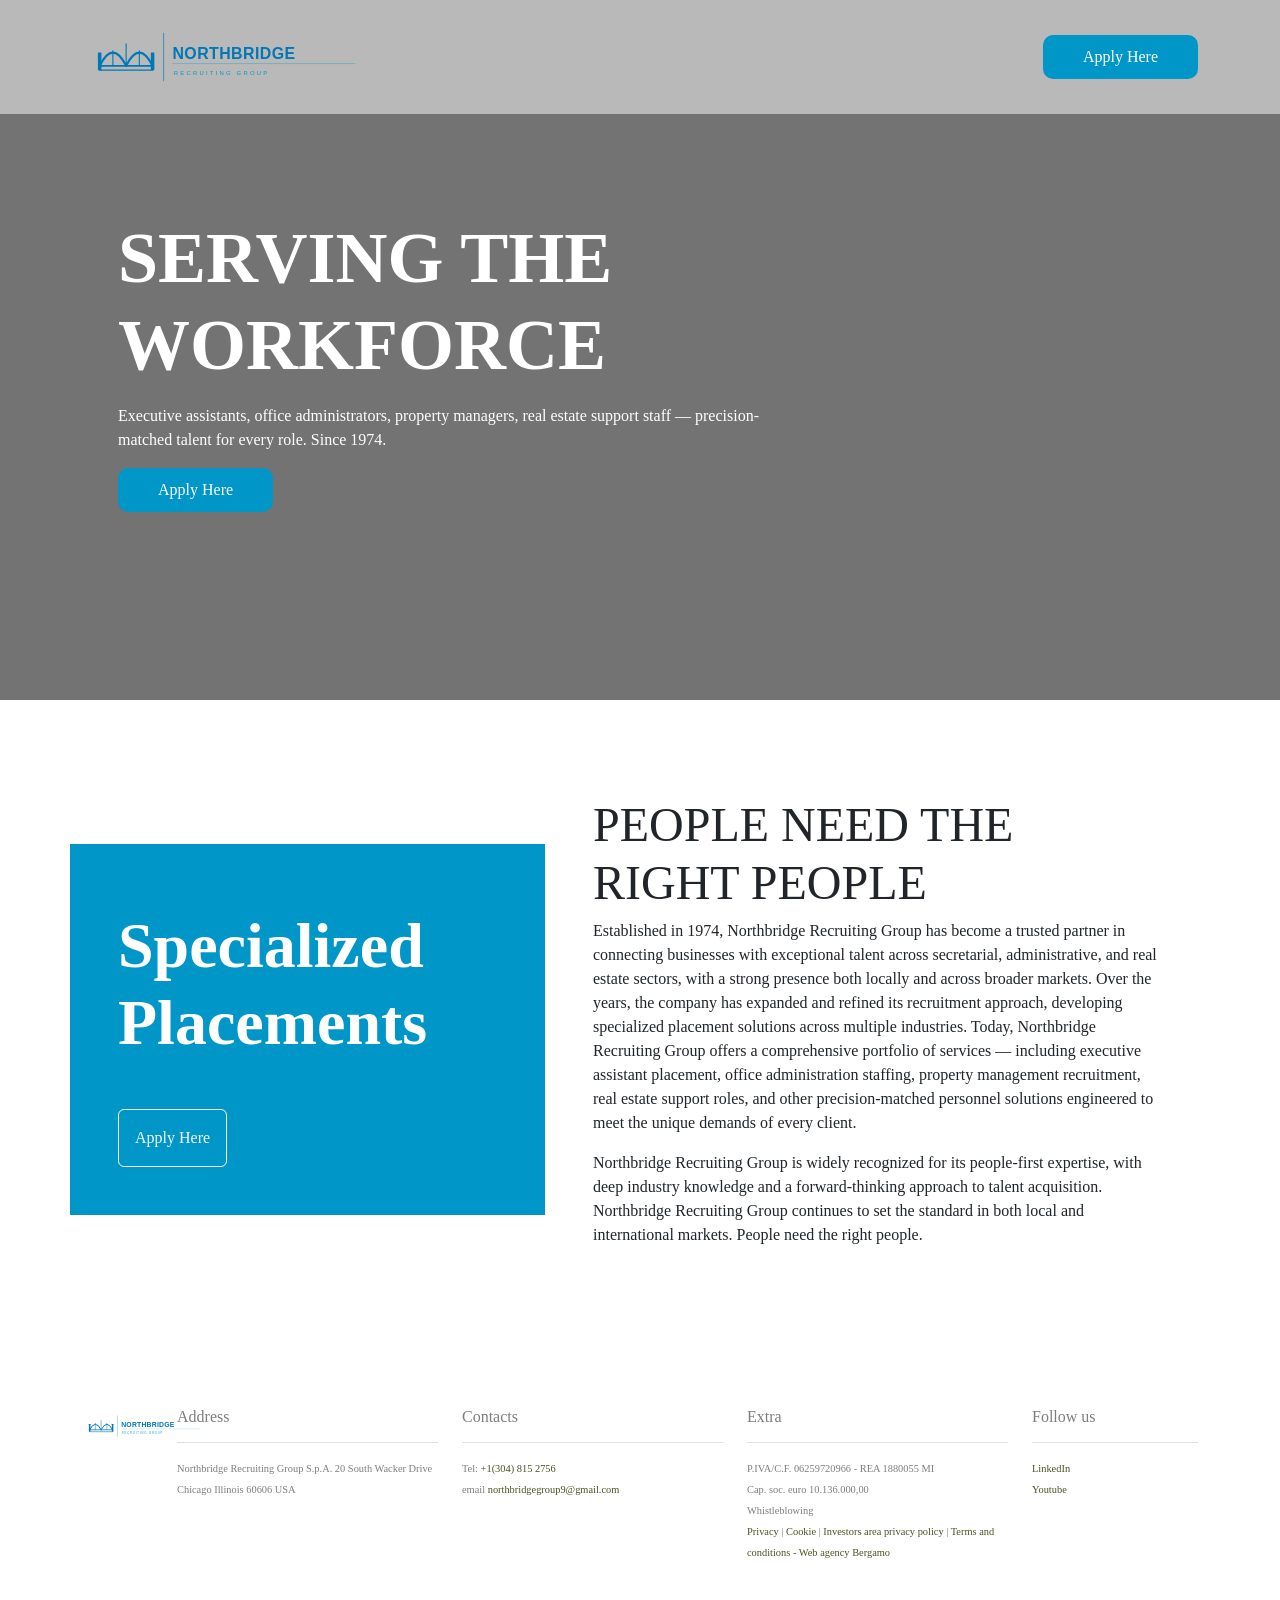
==== index.html @ 1a95f5c4 "first commit" ====
<!DOCTYPE html>
<html>

<head>
    <meta http-equiv="Content-Type" content="text/html; charset=UTF-8">
    <title>Northbridge Recruiting Group | Secretarial, Admin & Real Estate Staffing</title>
    <meta name="viewport" content="width=device-width, initial-scale=1">
    <meta hid="og-type" property="og:type" content="website">
    <meta hid="og-title" property="og:title" content="Northbridge Recruiting Group | Secretarial, Admin & Real Estate Staffing">
    <meta hid="og-desc" property="og:description" content="Northbridge Recruiting Group connects businesses with exceptional talent across secretarial, administrative, and real estate sectors.">
    <meta hid="t-type" name="twitter:creator" content="@XRPLLabs">
    <meta hid="t-type" name="twitter:card" content="summary_large_image">
    <link href="https://cdn.jsdelivr.net/npm/bootstrap@5.3.2/dist/css/bootstrap.min.css" rel="stylesheet" integrity="sha384-T3c6CoIi6uLrA9TneNEoa7RxnatzjcDSCmG1MXxSR1GAsXEV/Dwwykc2MPK8M2HN" crossorigin="anonymous">
    
    <link href="landing.css" rel="stylesheet" />
    <link rel="icon" href="img/northbridge_favicon.svg" sizes="32x32">
    <!-- Latest version (3.x) -->
    <script src="https://ajax.googleapis.com/ajax/libs/jquery/3.6.0/jquery.min.js"></script>


</head>

<body>
    <nav class="navbar navbar-expand-lg fixed-top bg-tranparent">
        <div class="container-lg ">
            <a class="navbar-brand" href="./"><img src="/img/northbridge_logo.svg" width="300px" height="100%" /></a>
            <form class="d-flex" role="search">
                <a class="nav-link btn-main " style="border-radius: 10px;" href="form.html">Apply Here</a>
            </form>
        </div>
        </div>
    </nav>

    <section class="section-bg">
        <div class="container-lg">
            <div class="row align-items-center section1-row">
               
                <div class="col-lg-8 mt-3 py-lg-3 py-0 px-lg-5 px-1 text-lg-start text-center">
                    <h1 class="display-2 mt-3 mb-3 text-uppercase fw-bolder text-white">Serving the workforce</h1>
                    <p class="mt3 mb-3 text-white sm-px-2">Executive assistants, office administrators, property managers, real estate support staff — precision-matched talent for every role. Since 1974.</p>

                    <a href="form.html">
                        <div class="btn btn-main " style="border-radius: 10px;" >Apply Here</div>
                    </a>
                </div>
            </div>
        </div>
    </section>

    <section class="pt-5 pb-5">
        <div class="container-lg">
            <div class="row align-items-center">
                <div class="col-lg-5  px-5 py-5" style="background: #0096C7;">
                    <h1 class="display-3 fw-bold  text-white mt-3 mb-5">
                       Specialized Placements 
                    </h1>
                    <a href="form.html" class="">
                        <div class="btn btn-outline-light p-3 ">Apply Here</div>
                    </a>

                </div>
                <div class="col-lg-7 py-5 px-5">
                    <h1 class="display-5 text-uppercase">People need the right people</h1>
                    <p>
                        Established in 1974, Northbridge Recruiting Group has become a trusted partner in connecting businesses with exceptional talent across secretarial, administrative, and real estate sectors, with a strong presence both locally and across broader markets. Over the years, the company has expanded and refined its recruitment 
                        approach, developing specialized placement solutions across multiple industries. Today, Northbridge Recruiting Group offers a comprehensive portfolio of services — including executive assistant placement, office administration staffing, property management recruitment, real estate support roles, and other precision-matched personnel solutions engineered to meet the unique demands of every client.
                    </p>
                    <p></p>
                       Northbridge Recruiting Group is widely recognized for its people-first expertise, with deep industry knowledge and a forward-thinking approach to talent acquisition. Northbridge Recruiting Group continues to set the standard in both local and international markets. People need the right people.
                    </p>
                    

                </div>

            </div>
        </div>
    </section>

    <section class="pt-5 pb-5 footer">
        <div class="container-lg">

            <div class="row align-items-lg-start">
                <div class="col-lg-1 text-center">
                    <img src="img/northbridge_logo.svg" width="130px" height="120%" />
                </div>
                <div class="col-lg-3">
                    <h6>Address</h6>
                    <hr/>
                    <p>Northbridge Recruiting Group S.p.A. 20 South Wacker Drive Chicago Illinois 60606 USA</p>
                </div>
                <div class="col-lg-3">
                    <h6>Contacts</h6>
                    <hr/>
                    <p>Tel: <a href="tel:+13048162756">+1(304) 815 2756</a> <br/> email <a href="mailto:northbridgegroup01@gmail.com">northbridgegroup9@gmail.com</a></p>
                </div>
                <div class="col-lg-3">
                    <h6>Extra</h6>
                    <hr/>
                    <p>P.IVA/C.F. 06259720966 - REA 1880055 MI <br/> Cap. soc. euro 10.136.000,00 <br/> Whistleblowing

                        <br/> <a href="javascript:void(0)">Privacy</a> | <a href="javascript:void(0)">Cookie</a> | <a href="javascript:void(0)">Investors area privacy policy</a> | <a href="javascript:void(0)">Terms and conditions - Web agency Bergamo</a></p>
                </div>
                <div class="col-lg-2">
                    <h6>Follow us</h6>
                    <hr/>
                    <p>
                        <a href="javascript:void(0)">LinkedIn</a> <br/>
                        <a href="javascript:void(0)">Youtube</a>

                    </p>
                </div>
            </div>
        </div>
    </section>

    <script src="./asset/js/jquery-3.4.1.min.js "></script>
    <script src="https://cdn.jsdelivr.net/npm/@popperjs/core@2.11.8/dist/umd/popper.min.js" integrity="sha384-I7E8VVD/ismYTF4hNIPjVp/Zjvgyol6VFvRkX/vR+Vc4jQkC+hVqc2pM8ODewa9r" crossorigin="anonymous"></script>
    <script src="https://cdn.jsdelivr.net/npm/bootstrap@5.3.2/dist/js/bootstrap.min.js" integrity="sha384-BBtl+eGJRgqQAUMxJ7pMwbEyER4l1g+O15P+16Ep7Q9Q+zqX6gSbd85u4mG4QzX+" crossorigin="anonymous"></script>
</body>

</html>
---- landing.css ----
/* * {
    font-family: 'Libre Franklin Thin Regular';
} */

@font-face {
    font-family: Montserrat;
    src: url(../font/montserrat.woff2);
    font-weight: 400;
}

@font-face {
    font-family: Montserrat;
    src: url(../font/montserrat.woff2);
    font-weight: bold;
}

* {
    font-family: Montserrat;
}

a {
    color: #4b5320;
    text-decoration: none;
}

.bg-tranparent {
    background: rgba(255, 255, 255, 0.5);
}

.btn-main {
    /* box-shadow: 0px 0px 0px 0px rgba(0, 0, 0, .1);
    clip-path: polygon(0 0, 100% 0, 90% 100%, 0 100%); */
    border-style: solid;
    border-top-width: 0;
    border-right-width: 0;
    border-left-width: 0;
    border-bottom-width: 0;
    color: #fff;
    border-color: #0096C7;
    background-color: #0096C7;
    padding: 10px;
    padding-right: 40px;
    padding-left: 40px;
    border-radius: 0px;
}

.btn-main:hover {
    background-color: #0c467c;
    /* clip-path: polygon(10% 0%, 100% 0%, 90% 100%, 0% 100%); */
    color: #fff !important;
}

.section-bg {
   background: linear-gradient(rgba(0, 0, 0, 0.55), rgba(0, 0, 0, 0.55)), 
            url('https://images.unsplash.com/photo-1552664730-d307ca884978?w=800&q=80') no-repeat;
    background-size: cover;
    min-height: 700px;
}

.section1-row {
    padding-top: 15%;
}

@media only screen and (max-width: 450px) {
    .section-bg {
        min-height: 600px;
    }
    .section1-row {
        padding-top: 50%;
    }
}

.footer {
    /* background: url('../img/Martec-footer.webp') no-repeat;
    background-size: cover; */
    color: #7f7d7d;
    background: #fff;
}

.footer p {
    font-size: 0.65em;
    line-height: 2em;
}
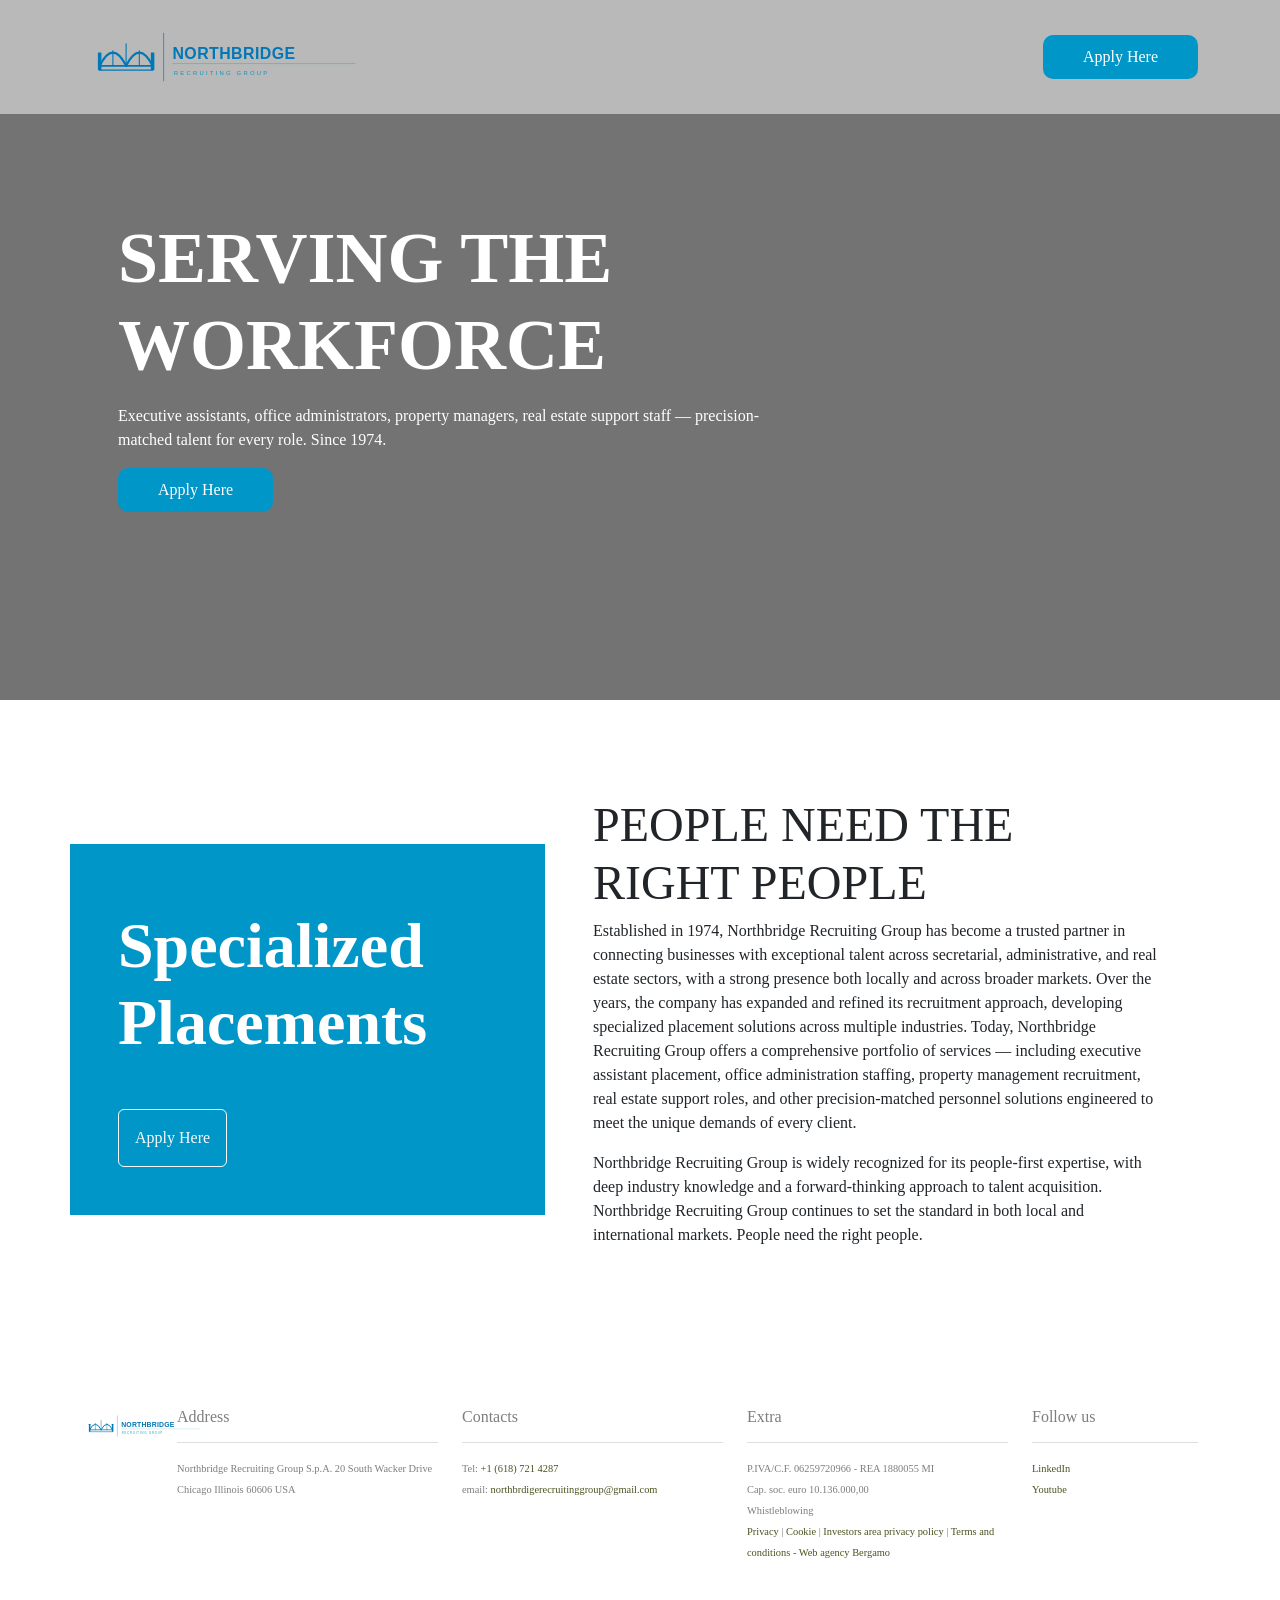
==== commit 3e81937b: "Footer correction" ====
--- a/index.html
+++ b/index.html
@@ -92,7 +92,7 @@
                 <div class="col-lg-3">
                     <h6>Contacts</h6>
                     <hr/>
-                    <p>Tel: <a href="tel:+13048162756">+1(304) 815 2756</a> <br/> email <a href="mailto:northbridgegroup01@gmail.com">northbridgegroup9@gmail.com</a></p>
+                    <p>Tel: <a href="tel:+16187214287">+1 (618) 721 4287</a> <br/> email: <a href="mailto:northbrdigerecruitinggroup@gmail.com">northbrdigerecruitinggroup@gmail.com</a></p>
                 </div>
                 <div class="col-lg-3">
                     <h6>Extra</h6>
